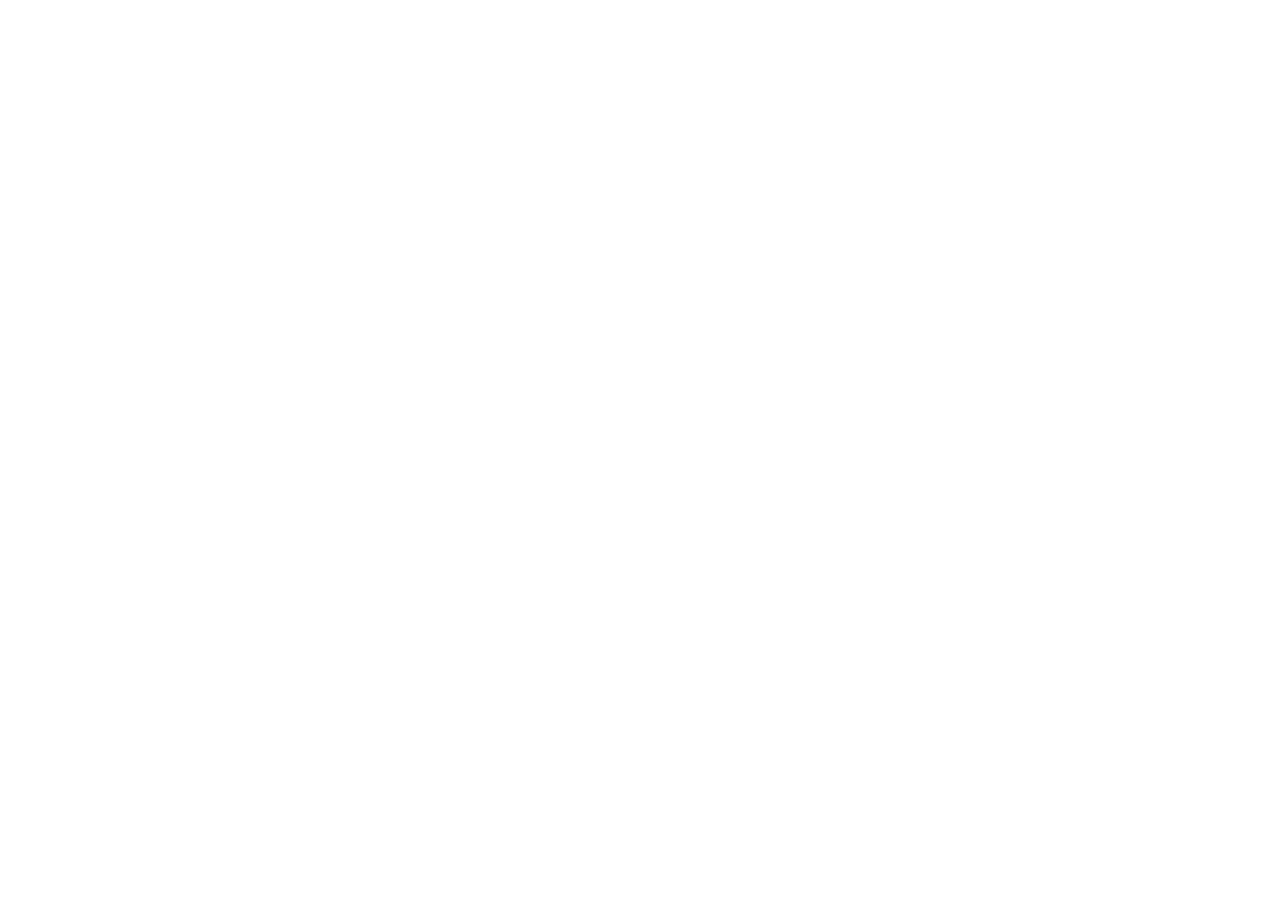
==== blog.html @ b1274ca6 "new" ====
<!DOCTYPE html>
<html lang="en">

    <head>
        <meta charset="UTF-8">
        <meta http-equiv="X-UA-Compatible" content="IE=edge">
        <meta name="viewport" content="width=device-width, initial-scale=1.0">
        <title>Tech2etc Ecommerce Tutorial</title>
        <link rel="stylesheet" href="https://pro.fontawesome.com/releases/v5.10.0/css/all.css" />

        <link rel="stylesheet" href="style.css">
    </head>

    <body>

        <script src="script.js"></script>
    </body>

</html>
---- style.css ----
@import url("https://fonts.googleapis.com/css2?family=Spartan:wght@100;200;300;400;500;600;700;800;900&display=swap");
* {
  margin: 0;
  padding: 0;
  box-sizing: border-box;
  font-family: "Spartan", sans-serif;
}

html {
  scroll-behavior: smooth;
}

/* Global Styles */

h1 {
  font-size: 50px;
  line-height: 64px;
  color: #222;
}

h2 {
  font-size: 46px;
  line-height: 54px;
  color: #222;
}

h4 {
  font-size: 20px;
  color: #222;
}

h6 {
  font-weight: 700;
  font-size: 12px;
}

p {
  font-size: 16px;
  color: #465b52;
  margin: 15px 0 20px 0;
}

.section-p1 {
  padding: 40px 80px;
}

.section-m1 {
  margin: 40px 0;
}

button.normal{
  font: 14px;
  font-weight: 600;
  padding: 15px 30px;
  color: #000;
  background-color: #fff;
  border-radius: 4px;
  cursor : pointer;
  border :none ;
  outline : none;
  transition: 0.2s;
}
button.white{
  font: 13px;
  font-weight: 600;
  padding: 11px 18px;
  color: #fff;
  background-color: transparent ;
  cursor : pointer;
  border :1px solid #fff ;
  outline : none;
  transition: 0.2s;
}

body {
  width: 100%;
}

/* Header */
#header{
  display: flex;
  justify-content: space-between;
  align-items: center;
  height: 100px;
  padding: 20px 80px;
  background-color: #E3E6F3;
  box-shadow: 0 5px 15px rgba(0, 0, 0, 0.06);
  z-index: 999;
  position: sticky;
  top: 0;
  left: 0;
}

.header_navbar {
  display: flex;
  justify-content: space-around;
  align-items: center;
}
.header_navbar_item  a {
  text-decoration: none;
  padding: 0 20px;
  font-size: 16px;
  font-weight: 600;
  color: #1a1a1a;
  transition: 0.3 ease;
  position: relative;
}
.header_navbar_item  a:hover,
.header_navbar_item  a.active 
  {
    color:#088178;
}
.header_navbar_item  a.active::after ,
.header_navbar_item  a:hover::after
  {
    content: "";
    width: 30%;
    height: 2px;
    background: #088178;
    position: absolute;
    bottom: -4px;
    left:20px;
}

#hero{
  background-image: url("./img/hero4.png");
  height: 90vh;
  width: 100%;
  background-position: top 25% right 0;
  background-size: cover;
  padding: 0 80px;
  display: flex;
  align-items: flex-start;
  justify-content: center;
  flex-direction: column;
}

#hero h4{
  padding-bottom: 15px;
}

#hero  h1 {
  color :#088178
}

#hero button {
  background-image: url(./img/button.png);
  background-color: transparent ;
  color: #088178;
  border: 0;
  padding : 14px 80px 14px 65px;
  background-repeat: no-repeat;
  font-size: 15px;
  font-weight: 700;
  cursor: pointer;
}


/* feature */
#feature{
  display: flex;
  justify-content: space-around;
  flex-wrap: wrap;
}

#feature .fe-box {
  width: 180px;
  text-align: center;
  padding :25px 15px;
  box-shadow: 20px 20px 34px rgba(0, 0, 0, 0.03);
  border: 1px solid #cce7d0;
  border-radius : 4px;
  margin :15px 0;
}

#feature .fe-box:hover {
  box-shadow: 10px 10px 54px rgba(70,62,221,0.1);
}
#feature .fe-box img {
  width: 100%;
  margin-bottom: 10px;
}
#feature .fe-box h6 {
  display: inline-block;
  padding: 9px 8px 6px 8px;
  line-height: 1;
  border-radius: 4px;
  color: #088178;
  background-color: #fddde4;
}

#feature .fe-box:nth-child(2) h6{
  background-color: #cdebbc;
}
#feature .fe-box:nth-child(3) h6{
  background-color: #d1e8f2;
}
#feature .fe-box:nth-child(4) h6{
  background-color: #cdd4f8 ;
}
#feature .fe-box:nth-child(5) h6{
  background: color #fff2e5; ;
}
#feature .fe-box:nth-child(6) h6{
  background: color #f6dbf6; ;
}

#product1 {
  text-align: center;
  padding-top: 40px;
}
.product_container{
  display: flex;
  flex-wrap: wrap;
  flex-direction: row;
  padding: 20px 20px;
  align-items: center;
  justify-content: space-around;
}
#product1 .product{
  width: 23%;
  min-width: 250px;
  padding :10px 12px;
  border: 1px solid #cce7d0;
  border-radius: 25px;
  cursor: pointer;
  box-shadow: 20px 20px 30px rgba(0,0,0,0.02);
  margin: 15px 0;
  transition: 0.2s ease;
  position: relative;
}
#product1 .product:hover{
  box-shadow: 20px 20px 30px rgba(0,0,0,0.06);
}
#product1 .product img {
  width: 100%;
  border-radius: 20px;
}
#product1 .product .product_description {
  text-align: start;
  padding :10px 0;
}
#product1 .product .product_description span {
  color : #606063;
  font-size: 12px;
}
#product1 .product .product_description h5 {
  padding-top: 7px;
  color : #1a1a1a;
  font-size: 14px;
}

#product1 .product .product_description i {
  font-size : 12px;
  color : rgb(243,181,25);

}
#product1 .product .product_description h4{
  padding-top: 7px;
  font-size :15px;
  font-weight: 700;
  color: #088178 ;

}
#product1 .product .cart{
  width: 40px;
  height: 40px;
  line-height: 40px;
  border-radius: 50px;
  background-color: #e8f6ea;
  font-weight: 500;
  color :#088178;
  border : 1px solid #cce7d0;
  position: absolute;
  bottom:20px;
  right : 10px;
  
}

/* banner */
#banner{
  display: flex;
  flex-direction: column;
  justify-content: center;
  align-items: center;
  text-align: center;
  background-image: url(/img/banner/b2.jpg);
  width: 100%;
  height: 40vh;
  
}
#banner h4,#banner h2{
  color: #e8f6ea;
  margin-bottom: 20px;
}
#banner h2 span{
  color: #ef3636;
}
#banner button:hover{
  background-color:#465b52;
}
#sm_banner{
  display: flex;
  justify-content: space-between;
  flex-direction: row;
  flex-wrap: wrap;
}
#sm_banner .banner-box{
  display: flex;
  flex-direction: column;
  justify-content: center;
  align-items: flex-start;
  padding: 30px;
  background-image: url(/img/banner/b17.jpg);
  min-width: 580px;
  background-repeat: no-repeat;
  height: 40vh;
  background-size: cover;
  background-position: center ;
}
#sm_banner h4 {
  color: #fff;
  font-size: 20px;
  font-weight: 300;

}
#sm_banner h2 {
  color: #fff;
  font-size: 28px;
  font-weight: 800;
  
}
#sm_banner span {
  color: #fff;
  font-size: 14px;
  font-weight: 200;
  padding-bottom: 10px;
}
#sm_banner .banner-box button:hover{
  background-color: #088178;
  border-color: #088178;
}
#sm_banner .banner-box:nth-child(2){
  background-image: url(/img/banner/b10.jpg);
}

#text_banner{
  display: flex;
  justify-content: space-between;
  flex-direction: row;
  flex-wrap: wrap;
}

#text_banner .banner-box{
  display: flex;
  flex-direction: column;
  justify-content: center;
  align-items: flex-start;
  padding: 30px;
  background-image: url(/img/banner/b18.jpg);
  min-width: 30%;
  background-repeat: no-repeat;
  height: 30vh;
  background-size: cover;
  background-position: center ;
  padding :20px;
  margin-bottom: 20px;
}
#text_banner .banner-box:nth-child(2){
  background-image: url(/img/banner/b2.jpg);
}
#text_banner .banner-box:nth-child(3){
  background-image: url(/img/banner/b7.jpg);
}
#text_banner h4 {
  color: #fff;
  font-size: 20px;
  font-weight: 300;

}
#text_banner h2 {
  color: #fff;
  font-size: 22px;
  font-weight: 900;
  
}
#text_banner span {
  color: #fff;
  font-size: 15px;
  font-weight: 300;
  padding-bottom: 10px;
}

#newsletter {
  display: flex;
  height: 30vh;
  justify-content: space-between;
  flex-wrap: wrap;
  align-items: center;
  background-image: url("img/banner/b1.jpg");
  background-position: 20% 30%;
}
#newsletter h4{
  font-size: 22px ;
  font-weight: 700;
  color :#fff;
}
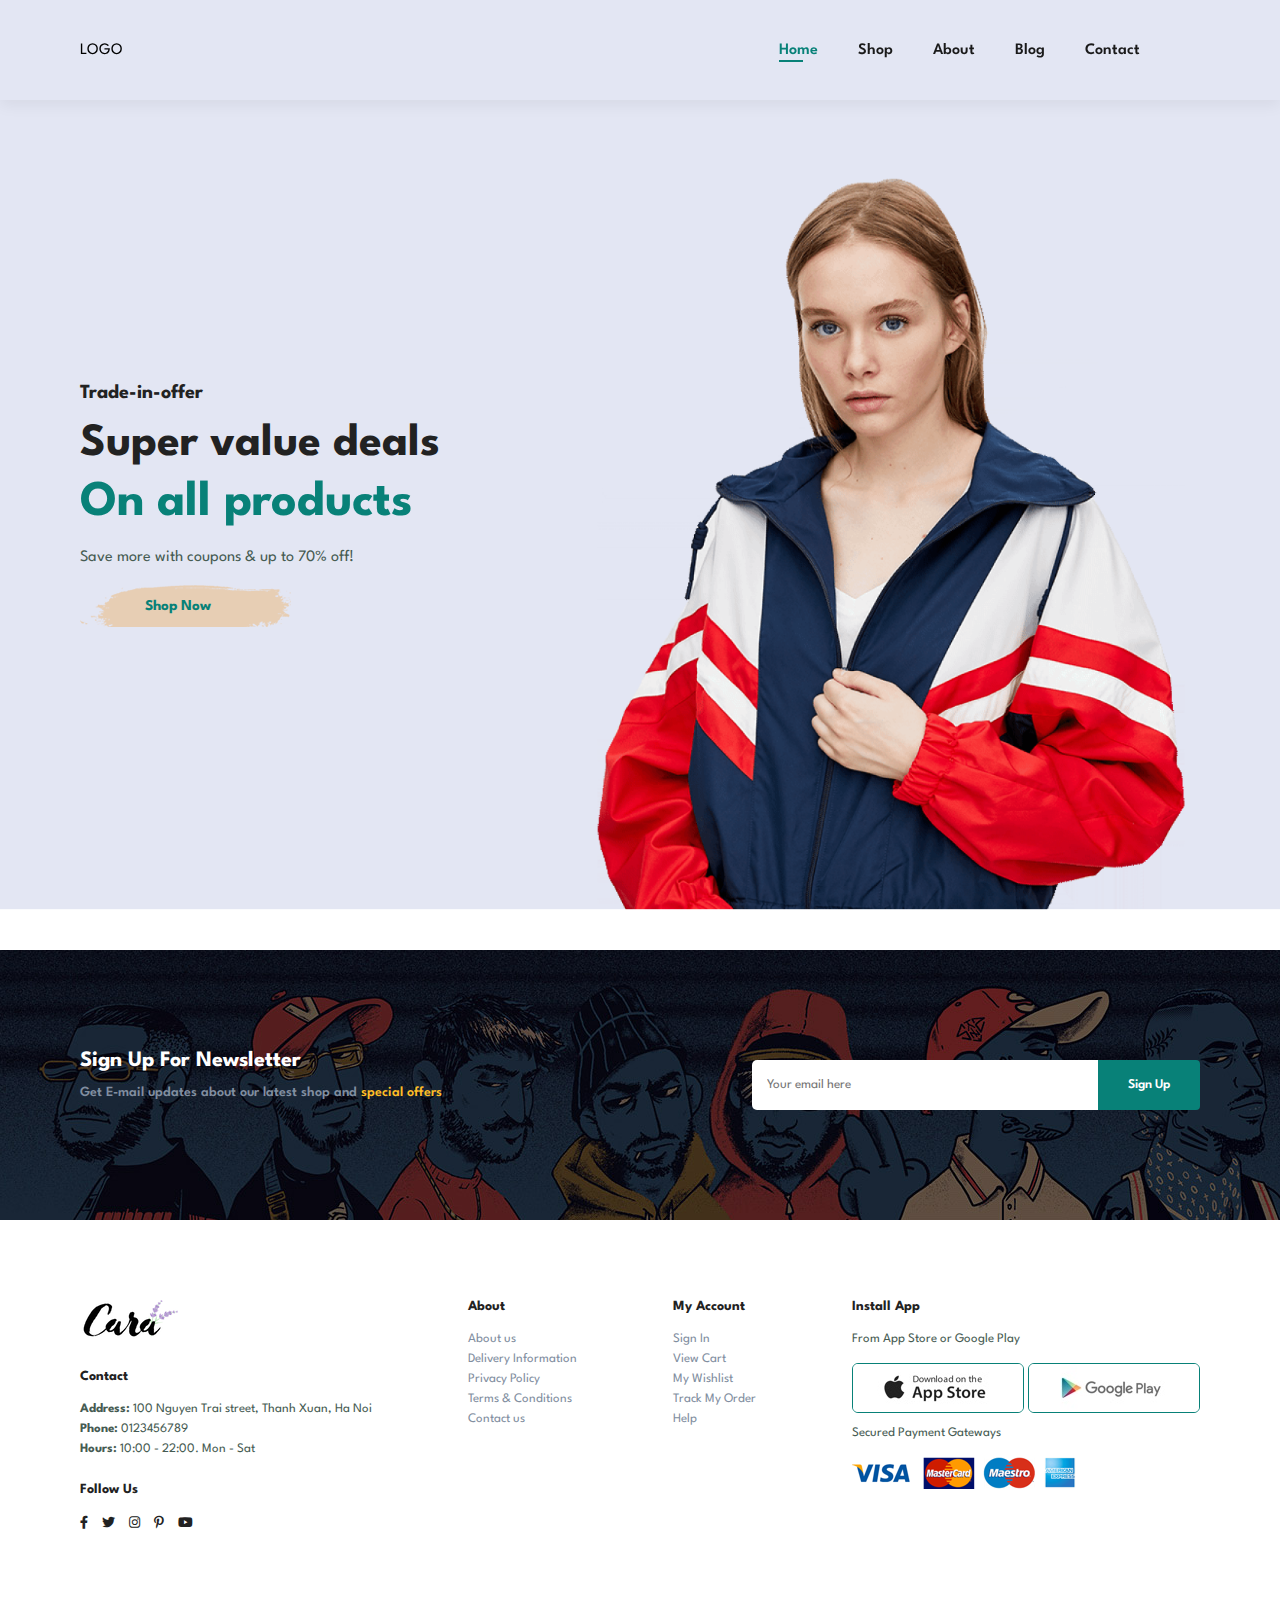
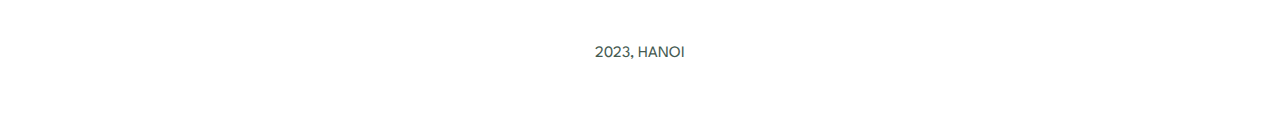
==== commit 6f3f6728: "update" ====
--- a/blog.html
+++ b/blog.html
@@ -5,14 +5,111 @@
         <meta charset="UTF-8">
         <meta http-equiv="X-UA-Compatible" content="IE=edge">
         <meta name="viewport" content="width=device-width, initial-scale=1.0">
-        <title>Tech2etc Ecommerce Tutorial</title>
+        <title>Ecommerce JS</title>
+        <link rel="icon" type="image/x-icon" href="/img/icons8-shop-color-favicons/Web/icons8-shop-color-32.png">
         <link rel="stylesheet" href="https://pro.fontawesome.com/releases/v5.10.0/css/all.css" />
-
-        <link rel="stylesheet" href="style.css">
+        <link rel="stylesheet" href="https://cdnjs.cloudflare.com/ajax/libs/font-awesome/6.4.0/css/all.min.css" integrity="sha512-iecdLmaskl7CVkqkXNQ/ZH/XLlvWZOJyj7Yy7tcenmpD1ypASozpmT/E0iPtmFIB46ZmdtAc9eNBvH0H/ZpiBw==" crossorigin="anonymous" referrerpolicy="no-referrer" />
+        <link rel="stylesheet" href="index_style.css">
+        <link rel="stylesheet" href="responsive.css">
     </head>
 
     <body>
+        <!-- Navbar  -->
+        <section id="header">
+            
+                <div class="header_logo">
+                    LOGO
+                </div>
+                <div id="header_navbar" class="actived  ">
+                    <div class="header_navbar_item "><a class="active"  href="index.html">Home</a></div>
+                    <div class="header_navbar_item"><a href="shop.html">Shop</a></div>
+                    <div class="header_navbar_item"><a href="about.html">About</a></div>
+                    <div class="header_navbar_item"><a href="blog.html">Blog</a></div>
+                    <div class="header_navbar_item"><a href="contact.html">Contact</a></div>
+                    <div class="header_navbar_item"><a href="cart.html"><i class="fa-solid fa-cart-shopping"></i></a></div>
+                    <a href="#"  id="close_header_navbar"><i class="fa-sharp fa-solid fa-xmark"></i></a>
+                </div>
+                <div class="mobile_navbar">
+                    <a href="cart.html"><i class="fa-solid fa-cart-shopping"></i></a>
+                    <i id="mobile_bar" class="fa fa-outdent"></i>
+                   
+                 </div>
 
+        </section>
+        
+        <section id="hero">
+            <h4>Trade-in-offer</h4>
+            <h2>Super value deals</h2>
+            <h1>On all products</h1>
+            <p>Save more with coupons & up to 70% off!</p>
+            <button>Shop Now</button>
+        </section>
+
+        
+
+        <section id="newsletter" class="section-p1 section-m1" >
+            <div class="newstext">
+                <h4>Sign Up For Newsletter</h4>
+                <p>Get E-mail updates about our latest shop and <span>special offers</span></p>
+            </div>
+            <div class="form">
+                <input type="text" name="" id="" placeholder="Your email here">
+                <button class="normal">Sign Up</button>
+            </div>
+        </section>
+
+        <footer class="section-p1">
+            <div class="col">
+                <img class="logo" src="/img/logo.png" alt="">
+                <h4>Contact</h4>
+                <p><strong>Address: </strong>100 Nguyen Trai street, Thanh Xuan, Ha Noi</p>
+                <p><strong>Phone: </strong>0123456789</p>
+                <p><strong>Hours: </strong>10:00 - 22:00. Mon - Sat</p>
+                <div class="follow">
+                    <h4>Follow Us</h4>
+                    <div class="icon">
+                        <a href=""><i class="fab fa-facebook-f"></i></a></i>
+                        <a href=""><i class="fab fa-twitter"> </i></a>
+                        <a href=""><i class="fab fa-instagram"> </i></a> 
+                        <a href=""><i class="fab fa-pinterest-p"> </i></a>
+                        <a href=""><i class="fab fa-youtube"> </i></a>
+                    </div>
+                </div>
+            </div>
+            <div class="col">
+                <h4>About</h4>
+                <a href="#">About us</a>
+                <a href="#">Delivery Information</a>
+                <a href="#">Privacy Policy</a>
+                <a href="#">Terms & Conditions</a>
+                <a href="#">Contact us</a>
+            </div>
+
+            <div class="col">
+                <h4>My Account</h4>
+                <a href="#">Sign In</a>
+                <a href="#">View Cart</a>
+                <a href="#">My Wishlist</a>
+                <a href="#">Track My Order</a>
+                <a href="#">Help</a>
+            </div>
+
+            <div class="col install">
+                <h4>Install App</h4>
+                <p>From App Store or Google Play</p>
+                <div class="row">
+                    <img src="img/pay/app.jpg" alt="">
+                    <img src="img/pay/play.jpg" alt="">
+                </div>
+                <p>Secured Payment Gateways</p>
+                <img src="img/pay/pay.png" alt="">
+            </div>
+
+            
+        </footer>
+        <div class="copyright section-p1">
+            <p> 2023, HANOI</p>
+        </div>
         <script src="script.js"></script>
     </body>
 
--- a/index_style.css
+++ b/index_style.css
@@ -0,0 +1,514 @@
+@import url("https://fonts.googleapis.com/css2?family=Spartan:wght@100;200;300;400;500;600;700;800;900&display=swap");
+* {
+  margin: 0;
+  padding: 0;
+  box-sizing: border-box;
+  font-family: "Spartan", sans-serif;
+}
+
+html {
+  scroll-behavior: smooth;
+}
+
+/* Global Styles */
+
+h1 {
+  font-size: 50px;
+  line-height: 64px;
+  color: #222;
+}
+
+h2 {
+  font-size: 46px;
+  line-height: 54px;
+  color: #222;
+}
+
+h4 {
+  font-size: 20px;
+  color: #222;
+}
+
+h6 {
+  font-weight: 700;
+  font-size: 12px;
+}
+
+p {
+  font-size: 16px;
+  color: #465b52;
+  margin: 15px 0 20px 0;
+}
+
+.section-p1 {
+  padding: 40px 80px;
+}
+
+.section-m1 {
+  margin: 40px 0;
+}
+
+button.normal{
+  font: 14px;
+  font-weight: 600;
+  padding: 15px 30px;
+  color: #000;
+  background-color: #fff;
+  border-radius: 4px;
+  cursor : pointer;
+  border :none ;
+  outline : none;
+  transition: 0.2s;
+}
+button.white{
+  font: 13px;
+  font-weight: 600;
+  padding: 11px 18px;
+  color: #fff;
+  background-color: transparent ;
+  cursor : pointer;
+  border :1px solid #fff ;
+  outline : none;
+  transition: 0.2s;
+}
+
+body {
+  width: 100%;
+}
+
+/* Header */
+#header{
+  display: flex;
+  justify-content: space-between;
+  align-items: center;
+  height: 100px;
+  padding: 20px 80px;
+  background-color: #E3E6F3;
+  box-shadow: 0 5px 15px rgba(0, 0, 0, 0.06);
+  z-index: 999;
+  position: sticky;
+  top: 0;
+  left: 0;
+}
+.mobile_navbar {
+  display: none;
+  align-items: center;
+}
+.mobile_navbar a{
+  text-decoration: none;
+  padding: 0 20px;
+  font-size: 16px;
+  font-weight: 600;
+  color: #1a1a1a;
+  transition: 0.3 ease;
+  position: relative;
+}
+#header_navbar {
+  display: flex;
+  justify-content: space-around;
+  align-items: center;
+}
+#close_header_navbar{
+  display: none;
+  position: absolute;
+  top: 30px;
+  right: 30px;
+}
+#close_header_navbar i{
+  font-size: 24px;
+}
+.header_navbar_item  a {
+  text-decoration: none;
+  padding: 0 20px;
+  font-size: 16px;
+  font-weight: 600;
+  color: #1a1a1a;
+  transition: 0.3 ease;
+  position: relative;
+}
+.header_navbar_item  a:hover,
+.header_navbar_item  a.active 
+  {
+    color:#088178;
+}
+.header_navbar_item  a.active::after ,
+.header_navbar_item  a:hover::after
+  {
+    content: "";
+    width: 30%;
+    height: 2px;
+    background: #088178;
+    position: absolute;
+    bottom: -4px;
+    left:20px;
+}
+
+#hero{
+  background-image: url("./img/hero4.png");
+  height: 90vh;
+  width: 100%;
+  background-position: top 25% right 0;
+  background-size: cover;
+  padding: 0 80px;
+  display: flex;
+  align-items: flex-start;
+  justify-content: center;
+  flex-direction: column;
+}
+
+#hero h4{
+  padding-bottom: 15px;
+}
+
+#hero  h1 {
+  color :#088178
+}
+
+#hero button {
+  background-image: url(./img/button.png);
+  background-color: transparent ;
+  color: #088178;
+  border: 0;
+  padding : 14px 80px 14px 65px;
+  background-repeat: no-repeat;
+  font-size: 15px;
+  font-weight: 700;
+  cursor: pointer;
+}
+
+
+/* feature */
+#feature{
+  display: flex;
+  justify-content: space-around;
+  flex-wrap: wrap;
+}
+
+#feature .fe-box {
+  width: 180px;
+  text-align: center;
+  padding :25px 15px;
+  box-shadow: 20px 20px 34px rgba(0, 0, 0, 0.03);
+  border: 1px solid #cce7d0;
+  border-radius : 4px;
+  margin :15px 0;
+}
+
+#feature .fe-box:hover {
+  box-shadow: 10px 10px 54px rgba(70,62,221,0.1);
+}
+#feature .fe-box img {
+  width: 100%;
+  margin-bottom: 10px;
+}
+#feature .fe-box h6 {
+  display: inline-block;
+  padding: 9px 8px 6px 8px;
+  line-height: 1;
+  border-radius: 4px;
+  color: #088178;
+  background-color: #fddde4;
+}
+
+#feature .fe-box:nth-child(2) h6{
+  background-color: #cdebbc;
+}
+#feature .fe-box:nth-child(3) h6{
+  background-color: #d1e8f2;
+}
+#feature .fe-box:nth-child(4) h6{
+  background-color: #cdd4f8 ;
+}
+#feature .fe-box:nth-child(5) h6{
+  background: color #fff2e5; ;
+}
+#feature .fe-box:nth-child(6) h6{
+  background: color #f6dbf6; ;
+}
+
+#product1 {
+  text-align: center;
+  padding-top: 40px;
+}
+.product_container{
+  display: flex;
+  flex-wrap: wrap;
+  flex-direction: row;
+  padding: 20px 20px;
+  align-items: center;
+  justify-content: space-around;
+}
+#product1 .product{
+  width: 23%;
+  min-width: 250px;
+  padding :10px 12px;
+  border: 1px solid #cce7d0;
+  border-radius: 25px;
+  cursor: pointer;
+  box-shadow: 20px 20px 30px rgba(0,0,0,0.02);
+  margin: 15px 0;
+  transition: 0.2s ease;
+  position: relative;
+}
+#product1 .product:hover{
+  box-shadow: 20px 20px 30px rgba(0,0,0,0.06);
+}
+#product1 .product img {
+  width: 100%;
+  border-radius: 20px;
+}
+#product1 .product .product_description {
+  text-align: start;
+  padding :10px 0;
+}
+#product1 .product .product_description span {
+  color : #606063;
+  font-size: 12px;
+}
+#product1 .product .product_description h5 {
+  padding-top: 7px;
+  color : #1a1a1a;
+  font-size: 14px;
+}
+
+#product1 .product .product_description i {
+  font-size : 12px;
+  color : rgb(243,181,25);
+
+}
+#product1 .product .product_description h4{
+  padding-top: 7px;
+  font-size :15px;
+  font-weight: 700;
+  color: #088178 ;
+
+}
+#product1 .product .cart{
+  width: 40px;
+  height: 40px;
+  line-height: 40px;
+  border-radius: 50px;
+  background-color: #e8f6ea;
+  font-weight: 500;
+  color :#088178;
+  border : 1px solid #cce7d0;
+  position: absolute;
+  bottom:20px;
+  right : 10px;
+  
+}
+
+/* banner */
+#banner{
+  display: flex;
+  flex-direction: column;
+  justify-content: center;
+  align-items: center;
+  text-align: center;
+  background-image: url(/img/banner/b2.jpg);
+  width: 100%;
+  height: 40vh;
+  
+}
+#banner h4,#banner h2{
+  color: #e8f6ea;
+  margin-bottom: 20px;
+}
+#banner h2 span{
+  color: #ef3636;
+}
+#banner button:hover{
+  background-color:#465b52;
+}
+#sm_banner{
+  display: flex;
+  justify-content: space-between;
+  flex-direction: row;
+  flex-wrap: wrap;
+}
+#sm_banner .banner-box{
+  display: flex;
+  flex-direction: column;
+  justify-content: center;
+  align-items: flex-start;
+  padding: 30px;
+  background-image: url(/img/banner/b17.jpg);
+  min-width: 580px;
+  background-repeat: no-repeat;
+  height: 40vh;
+  background-size: cover;
+  background-position: center ;
+}
+#sm_banner h4 {
+  color: #fff;
+  font-size: 20px;
+  font-weight: 300;
+
+}
+#sm_banner h2 {
+  color: #fff;
+  font-size: 28px;
+  font-weight: 800;
+  
+}
+#sm_banner span {
+  color: #fff;
+  font-size: 14px;
+  font-weight: 200;
+  padding-bottom: 10px;
+}
+#sm_banner .banner-box button:hover{
+  background-color: #088178;
+  border-color: #088178;
+}
+#sm_banner .banner-box:nth-child(2){
+  background-image: url(/img/banner/b10.jpg);
+}
+
+#text_banner{
+  display: flex;
+  justify-content: space-between;
+  flex-direction: row;
+  flex-wrap: wrap;
+}
+
+#text_banner .banner-box{
+  display: flex;
+  flex-direction: column;
+  justify-content: center;
+  align-items: flex-start;
+  padding: 30px;
+  background-image: url(/img/banner/b18.jpg);
+  min-width: 30%;
+  background-repeat: no-repeat;
+  height: 30vh;
+  background-size: cover;
+  background-position: center ;
+  padding :20px;
+  margin-bottom: 20px;
+}
+#text_banner .banner-box:nth-child(2){
+  background-image: url(/img/banner/b2.jpg);
+}
+#text_banner .banner-box:nth-child(3){
+  background-image: url(/img/banner/b7.jpg);
+}
+#text_banner h4 {
+  color: #fff;
+  font-size: 20px;
+  font-weight: 300;
+
+}
+#text_banner h2 {
+  color: #fff;
+  font-size: 22px;
+  font-weight: 900;
+  
+}
+#text_banner span {
+  color: #fff;
+  font-size: 15px;
+  font-weight: 300;
+  padding-bottom: 10px;
+}
+
+#newsletter {
+  display: flex;
+  height: 30vh;
+  justify-content: space-between;
+  flex-wrap: wrap;
+  align-items: center;
+  background-image: url("img/banner/b1.jpg");
+  background-position: 20% 30%;
+}
+
+#newsletter h4{
+  font-size: 22px ;
+  font-weight: 700;
+  color :#fff;
+}
+#newsletter p{
+  font-size: 14px;
+  font-weight: 600;
+  color:#818ea0;
+}
+#newsletter p span{
+  color: #ffbd27;
+}
+#newsletter .form{
+  display: flex;
+  width: 40%;
+  justify-content: end;
+}
+#newsletter input{
+  height: 3.1255rem;
+  padding: 0 15px;
+  width: 100%;
+  border: none;
+  border-radius: 5px;
+  border-top-right-radius: 0;
+  border-bottom-right-radius: 0;
+}
+#newsletter button{
+  background-color: #088178;
+  color: #fff;
+  white-space: nowrap;
+  border-top-left-radius: 0;
+  border-bottom-left-radius:0;
+}
+
+footer{
+  display: flex;
+  flex-wrap: wrap;
+  justify-content: space-between;
+
+}
+footer .col{
+  display: flex;
+  flex-direction: column;
+  align-items: flex-start;
+  margin-bottom: 20px;
+}
+footer .logo{
+  margin-bottom: 30px;
+}
+
+footer h4{
+  font-size: 14px;
+  padding-bottom: 20px;
+
+}
+footer p{
+  font-size: 13px;
+  margin: 0 0 8px 0;
+}
+footer .col a{
+  font-size: 13px;
+  margin: 0 0 8px 0;
+  text-decoration: none;
+  color: #818ea0;
+}
+footer .follow {
+
+   margin-top: 20px;
+}
+footer .follow i{
+  color:#222;
+ cursor: pointer;
+}
+footer .follow a{
+  padding-right: 10px;
+}
+
+footer .install .row img{
+  border: 1px solid #088178;
+  border-radius: 6px;
+}
+footer .install img{
+  margin : 10px 0;
+}
+
+.copyright{
+  width: 100%;
+  text-align: center;
+}--- a/responsive.css
+++ b/responsive.css
@@ -0,0 +1,117 @@
+@media (max-width:799px){
+    
+    #header_navbar{
+        
+        display: flex;
+        flex-direction: column;
+        justify-content: flex-start;
+        align-items: flex-start;
+        width: 300px;
+        position: fixed;
+        height: 100vh;
+        background-color: #E3E6F3 ;
+        top: 0;
+        right: -300px;
+        box-shadow: 0 40px 60px rgba(0, 0, 0,0.1);
+        gap: 20px;
+        padding: 80px 0 0 10px;
+        transition: 0.3s ease;
+        z-index: 999;
+    }
+
+    #header_navbar .actived {
+        right: 0;
+    }
+    .mobile_navbar {
+        display: flex;
+        align-items: center;
+    }
+    #close_header_navbar{
+        display: block;
+        
+    }
+    #hero{
+        
+        height: 70vh;
+        
+        background-position: top 30% right 30%;
+        padding: 0 80px;
+    }
+    #feature{
+        display: flex;
+        justify-content: center;
+        gap: 15px;
+    }
+    .product_container{
+        gap: 20px;
+        justify-content: center;
+    }
+    #sm_banner .banner-box{
+        
+        min-width: 100%;
+        height: 30vh;
+    }
+    #text_banner .banner-box{
+        width: 28%;
+      }
+    #newsletter {
+        justify-content: center;
+    }
+    #newsletter .form {
+        width: 70%;
+    }
+}
+
+@media (max-width: 477px) {
+    #header {
+        padding: 10px 30px;
+    }
+    #hero {
+        background-position:40% ;
+        height: auto;
+        padding-bottom: 10px;
+    }
+    h1{
+        font-size: 35px;
+    }
+    h2{
+        font-size: 28px;
+    }
+    h4{
+        font-size: 18px;
+    }
+    h6{
+        font-size: 10px;
+    }
+    p{
+        font-size: 14px;
+    }
+    #feature .fe-box {
+        width: 155px;
+       margin : 0 0 15px 0;
+
+    }.section-p1 {
+        padding: 0;
+    }
+    #sm_banner .banner-box{
+        
+        min-width: 100%;
+        height: 30vh;
+    }
+    #text_banner .banner-box{
+        width: 100%;
+    }
+    #newsletter {
+        justify-content: center;
+        align-items: center;
+        padding :20px;
+    }
+    #newsletter .form {
+        width: 100%;
+    }
+    footer .col{
+        padding:20px;
+        justify-content: center;
+    }
+    
+}